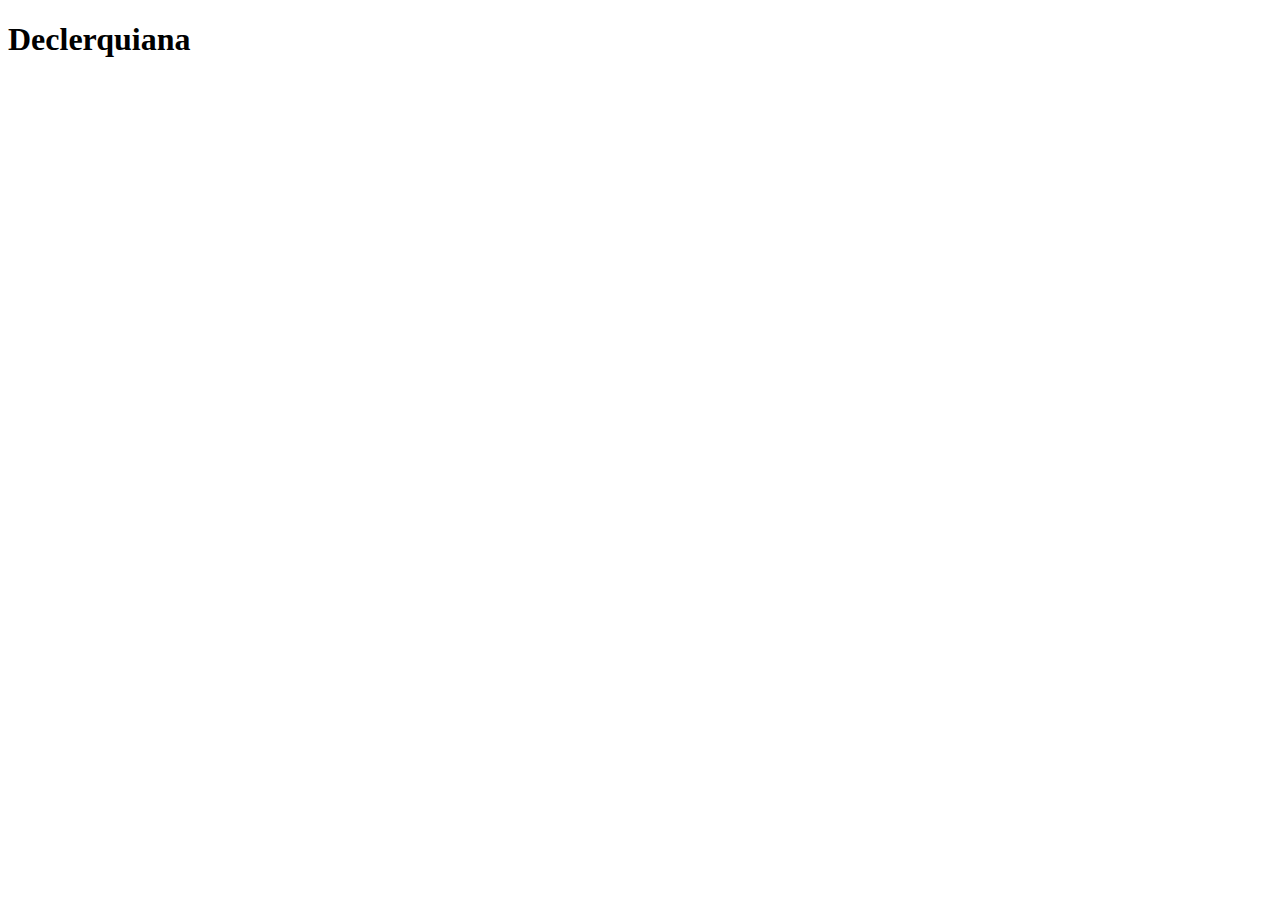
==== index.html @ 1e0027c5 "segundo commit" ====
<!DOCTYPE html>
<html lang="en">
<head>
    <meta charset="UTF-8">
    <meta name="viewport" content="width=device-width, initial-scale=1.0">
    <title>Document</title>
</head>
<body>
    <h1>Declerquiana</h1>
</body>
</html>
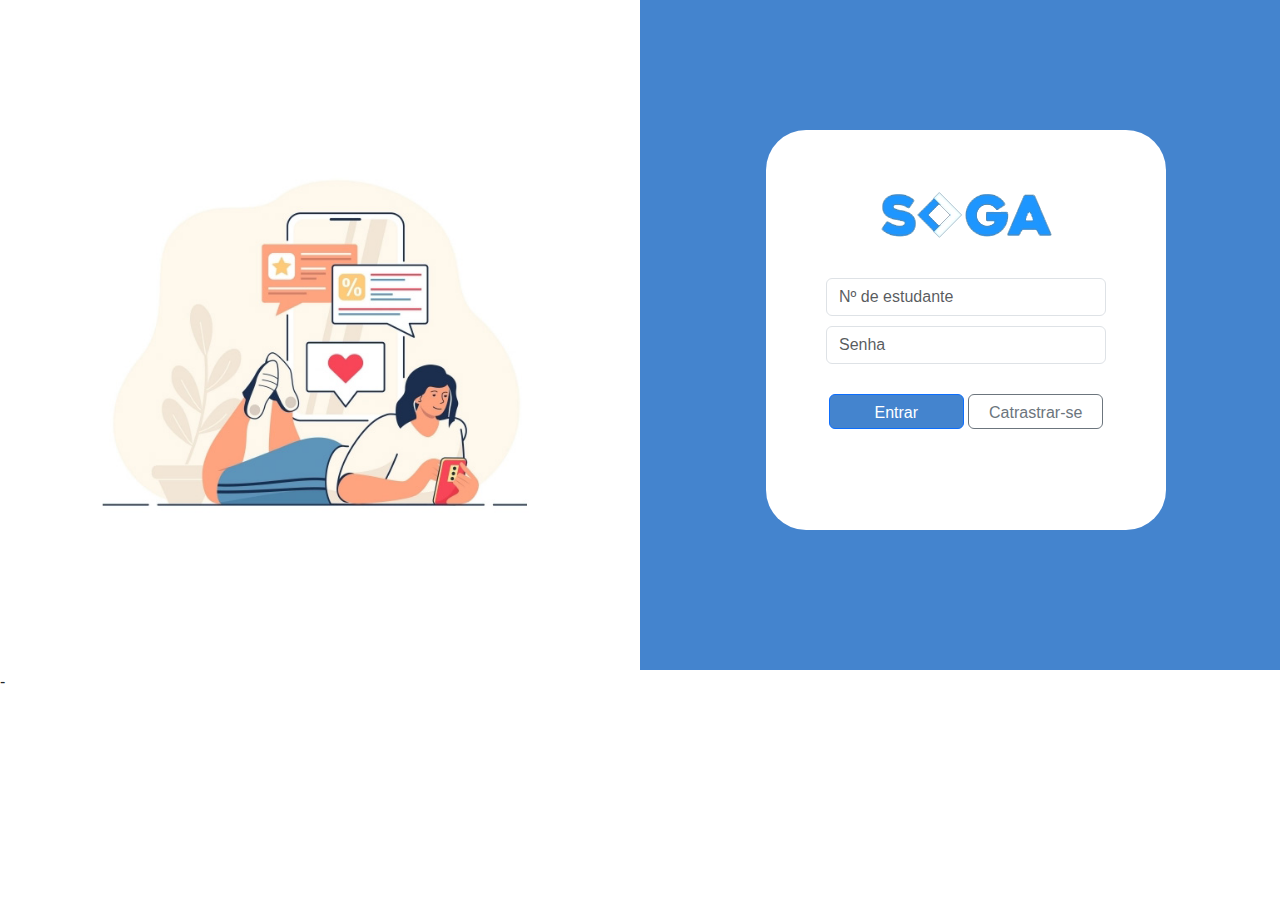
==== commit 07221bce: "Pagina de cadastro" ====
--- a/index.html
+++ b/index.html
@@ -1,11 +1,37 @@
 <!DOCTYPE html>
-<html lang="en">
+<html lang="pt-br">
 <head>
     <meta charset="UTF-8">
     <meta name="viewport" content="width=device-width, initial-scale=1.0">
-    <title>Document</title>
+    <title>SOGA</title>
+    <link rel="stylesheet" href="bootstrap/css/bootstrap.min.css">
+    <link rel="stylesheet" href="fontawesome-free-6.5.2-web/css/all.min.css">
+    <link rel="stylesheet" href="css/estilo.css">
+
 </head>
 <body>
-    <h1>Declerquiana</h1>
+    <div class="grid text-center"> 
+        <div class="row" style="height: max;">      
+            <div class="col-6">      
+                <img src="imagens/login-img.jpg" alt="" style="height: 670px;">                   
+            </div>
+            <div class="col-6" id="lado-direito" style="background-color: #4484ce; height: auto;">
+                <div>
+                    <img src="./imagens/logo.png" alt="" srcset="" style="margin-bottom: 30px;">
+                    <input type="text" class="form-control" id="studentNumber" placeholder="Nº de estudante">
+                    <input type="text" class="form-control" id="password" placeholder="Senha">
+                    <button class="btn btn-primary" id="btn-entrar">Entrar</button> 
+                    <button class="btn btn-outline-secondary" onclick="window.location.href='./pages/cadastrar.html'">Catrastrar-se</button>                    
+                </div>                
+            </div>
+        </div>     
+     </div>
+
+        
+    
+
+     <script src="bootstrap-5.3.3/js/bootstrap.min.js"></script>
+   <script src="js/jquery.js"></script>-
+    <script src="fontawesome-free-6.5.2-web/js/all.min.js"></script>
 </body>
 </html>--- a/css/estilo.css
+++ b/css/estilo.css
@@ -0,0 +1,35 @@
+body {
+    font-family: Arial, sans-serif;
+    overflow: hidden;
+}
+
+
+
+
+
+#lado-direito > div {
+    position: relative;
+    top: 130px;
+    background-color: #fff;
+    width: 400px;
+    height: 400px;
+    border-radius: 40px;
+    margin: 0 auto;
+    padding: 50px 60px;
+
+}
+
+input{
+    border-radius: 20px;
+    margin-bottom: 10px;
+    width: 280px;
+   
+}
+button{
+    height: 35px;
+    width: 135px;
+    margin-top: 20px;
+}
+#btn-entrar{
+    background-color: #4484ce;
+}